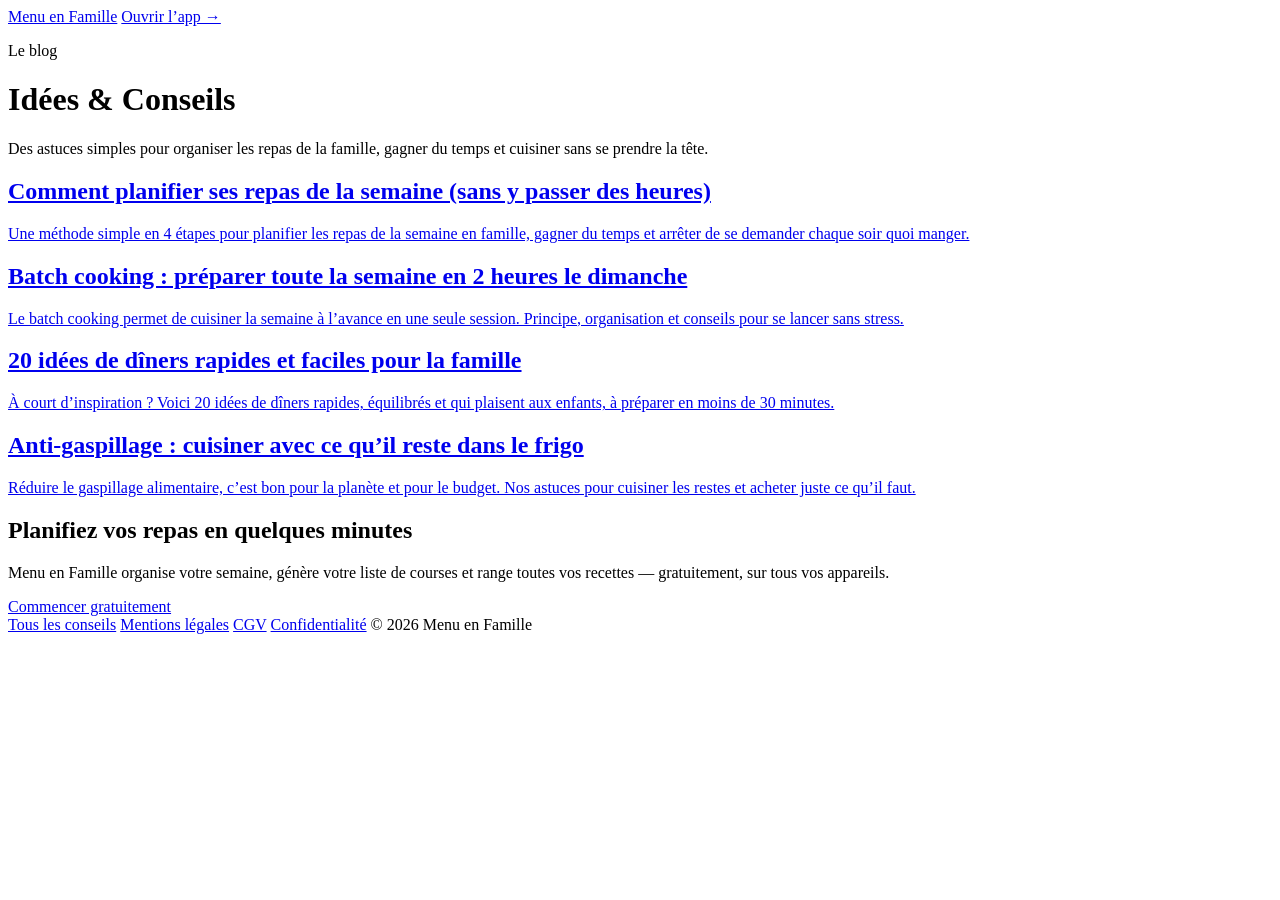
==== web/conseils/index.html @ 1a992d52 "Contenu public : espace 'Conseils' (4 articles SEO) en pages statiques URLs propres, lien depuis la " ====
<!DOCTYPE html>
<html lang="fr">
<head>
<meta charset="UTF-8">
<meta name="viewport" content="width=device-width, initial-scale=1.0">
<meta name="theme-color" content="#F4F1EA">
<title>Idées & Conseils — organiser les repas de la famille — Menu en Famille</title>
<meta name="description" content="Astuces et conseils pour planifier ses repas, faire ses courses malin, cuisiner rapidement et éviter le gaspillage en famille.">
<link rel="canonical" href="https://menuenfamille.fr/conseils/">
<meta property="og:type" content="website">
<meta property="og:title" content="Idées & Conseils — organiser les repas de la famille">
<meta property="og:description" content="Astuces et conseils pour planifier ses repas, faire ses courses malin, cuisiner rapidement et éviter le gaspillage en famille.">
<meta property="og:url" content="https://menuenfamille.fr/conseils/">
<meta property="og:image" content="https://menuenfamille.fr/images/og-image.jpg">
<meta property="og:locale" content="fr_FR">
<meta name="google-adsense-account" content="ca-pub-3917041068293987">
<script src="/js/consent-init.js"></script>
<script async src="https://pagead2.googlesyndication.com/pagead/js/adsbygoogle.js?client=ca-pub-3917041068293987" crossorigin="anonymous"></script>
<link rel="stylesheet" href="/css/conseils.css">
</head>
<body>
<header class="c-header">
  <a href="/" class="c-logo">Menu en Famille</a>
  <a href="/" class="c-cta-mini">Ouvrir l’app →</a>
</header>
<main class="c-list">
  <p class="c-eyebrow">Le blog</p>
  <h1>Idées &amp; Conseils</h1>
  <p class="c-lede">Des astuces simples pour organiser les repas de la famille, gagner du temps et cuisiner sans se prendre la tête.</p>
  <div class="c-cards">
  <a class="c-card" href="/conseils/planifier-ses-repas">
    <h2>Comment planifier ses repas de la semaine (sans y passer des heures)</h2>
    <p>Une méthode simple en 4 étapes pour planifier les repas de la semaine en famille, gagner du temps et arrêter de se demander chaque soir quoi manger.</p>
  </a>
  <a class="c-card" href="/conseils/batch-cooking">
    <h2>Batch cooking : préparer toute la semaine en 2 heures le dimanche</h2>
    <p>Le batch cooking permet de cuisiner la semaine à l’avance en une seule session. Principe, organisation et conseils pour se lancer sans stress.</p>
  </a>
  <a class="c-card" href="/conseils/idees-diners-rapides">
    <h2>20 idées de dîners rapides et faciles pour la famille</h2>
    <p>À court d’inspiration ? Voici 20 idées de dîners rapides, équilibrés et qui plaisent aux enfants, à préparer en moins de 30 minutes.</p>
  </a>
  <a class="c-card" href="/conseils/anti-gaspillage">
    <h2>Anti-gaspillage : cuisiner avec ce qu’il reste dans le frigo</h2>
    <p>Réduire le gaspillage alimentaire, c’est bon pour la planète et pour le budget. Nos astuces pour cuisiner les restes et acheter juste ce qu’il faut.</p>
  </a>
  </div>
  <div class="c-cta">
  <h2>Planifiez vos repas en quelques minutes</h2>
  <p>Menu en Famille organise votre semaine, génère votre liste de courses et range toutes vos recettes — gratuitement, sur tous vos appareils.</p>
  <a href="/" class="c-cta-btn">Commencer gratuitement</a>
</div>
</main>
<footer class="c-footer">
  <a href="/conseils/">Tous les conseils</a>
  <a href="/#/mentions-legales">Mentions légales</a>
  <a href="/#/cgv">CGV</a>
  <a href="/#/confidentialite">Confidentialité</a>
  <span>© 2026 Menu en Famille</span>
</footer>
</body>
</html>
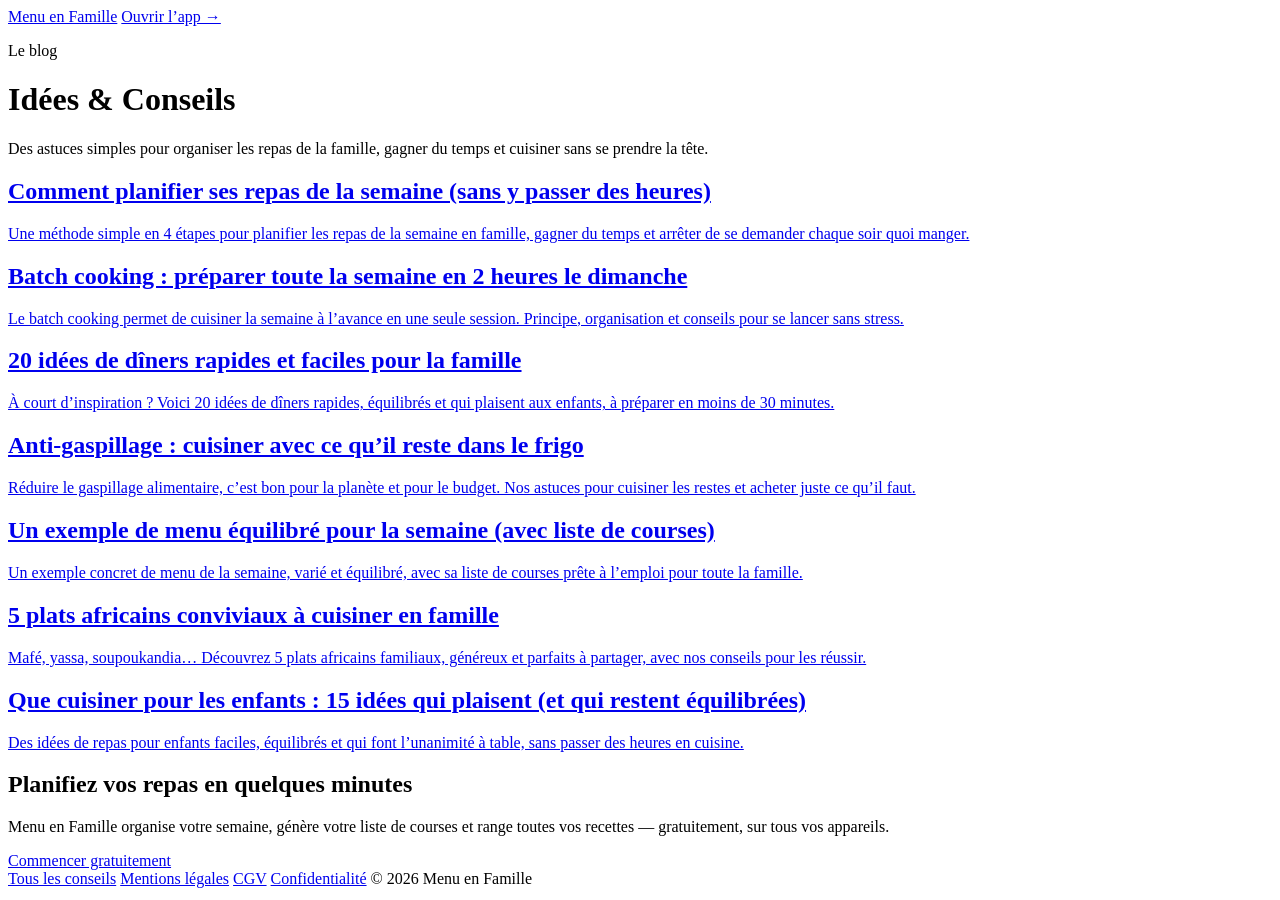
==== commit d8f4c942: "Contenu : 3 articles de plus (menu type de la semaine, cuisine africaine, repas enfants) + sitemap -" ====
--- a/web/conseils/index.html
+++ b/web/conseils/index.html
@@ -44,6 +44,18 @@
     <h2>Anti-gaspillage : cuisiner avec ce qu’il reste dans le frigo</h2>
     <p>Réduire le gaspillage alimentaire, c’est bon pour la planète et pour le budget. Nos astuces pour cuisiner les restes et acheter juste ce qu’il faut.</p>
   </a>
+  <a class="c-card" href="/conseils/menu-semaine-famille">
+    <h2>Un exemple de menu équilibré pour la semaine (avec liste de courses)</h2>
+    <p>Un exemple concret de menu de la semaine, varié et équilibré, avec sa liste de courses prête à l’emploi pour toute la famille.</p>
+  </a>
+  <a class="c-card" href="/conseils/cuisine-africaine-facile">
+    <h2>5 plats africains conviviaux à cuisiner en famille</h2>
+    <p>Mafé, yassa, soupoukandia… Découvrez 5 plats africains familiaux, généreux et parfaits à partager, avec nos conseils pour les réussir.</p>
+  </a>
+  <a class="c-card" href="/conseils/repas-enfants">
+    <h2>Que cuisiner pour les enfants : 15 idées qui plaisent (et qui restent équilibrées)</h2>
+    <p>Des idées de repas pour enfants faciles, équilibrés et qui font l’unanimité à table, sans passer des heures en cuisine.</p>
+  </a>
   </div>
   <div class="c-cta">
   <h2>Planifiez vos repas en quelques minutes</h2>
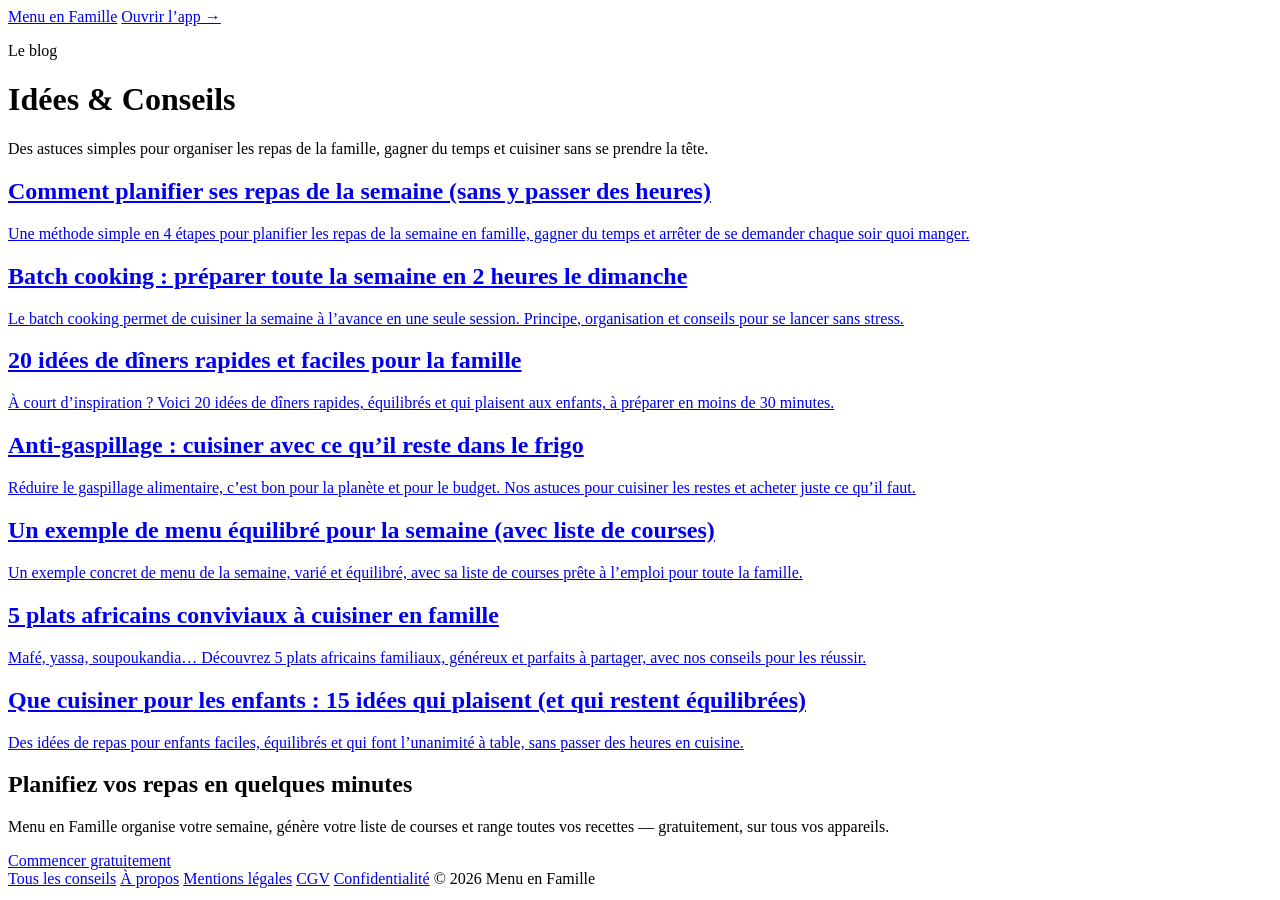
==== commit 816d2fd5: "Ajouts : page A propos (SEO/AdSense, URL propre), lien A propos partout, sitemap MAJ ; accessibilite" ====
--- a/web/conseils/index.html
+++ b/web/conseils/index.html
@@ -65,6 +65,7 @@
 </main>
 <footer class="c-footer">
   <a href="/conseils/">Tous les conseils</a>
+  <a href="/a-propos">À propos</a>
   <a href="/#/mentions-legales">Mentions légales</a>
   <a href="/#/cgv">CGV</a>
   <a href="/#/confidentialite">Confidentialité</a>
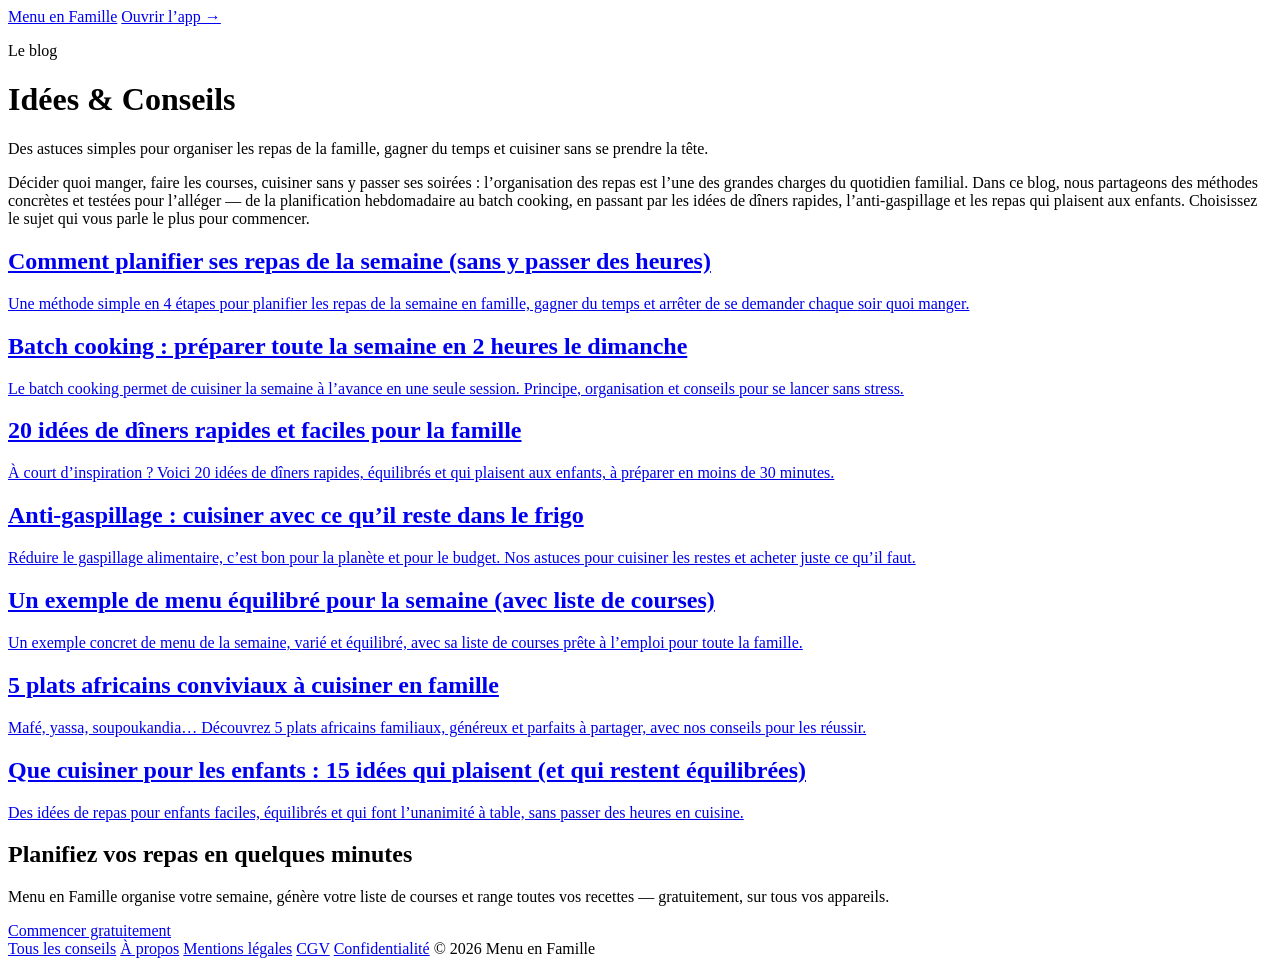
==== commit c9437020: "Conseils : etoffer le contenu des articles (SEO / AdSense) Passage de ~250 a 500-840 mots par articl" ====
--- a/web/conseils/index.html
+++ b/web/conseils/index.html
@@ -27,6 +27,7 @@
   <p class="c-eyebrow">Le blog</p>
   <h1>Idées &amp; Conseils</h1>
   <p class="c-lede">Des astuces simples pour organiser les repas de la famille, gagner du temps et cuisiner sans se prendre la tête.</p>
+  <p>Décider quoi manger, faire les courses, cuisiner sans y passer ses soirées : l’organisation des repas est l’une des grandes charges du quotidien familial. Dans ce blog, nous partageons des méthodes concrètes et testées pour l’alléger — de la planification hebdomadaire au batch cooking, en passant par les idées de dîners rapides, l’anti-gaspillage et les repas qui plaisent aux enfants. Choisissez le sujet qui vous parle le plus pour commencer.</p>
   <div class="c-cards">
   <a class="c-card" href="/conseils/planifier-ses-repas">
     <h2>Comment planifier ses repas de la semaine (sans y passer des heures)</h2>
@@ -66,9 +67,9 @@
 <footer class="c-footer">
   <a href="/conseils/">Tous les conseils</a>
   <a href="/a-propos">À propos</a>
-  <a href="/#/mentions-legales">Mentions légales</a>
-  <a href="/#/cgv">CGV</a>
-  <a href="/#/confidentialite">Confidentialité</a>
+  <a href="/mentions-legales">Mentions légales</a>
+  <a href="/cgv">CGV</a>
+  <a href="/confidentialite">Confidentialité</a>
   <span>© 2026 Menu en Famille</span>
 </footer>
 </body>
